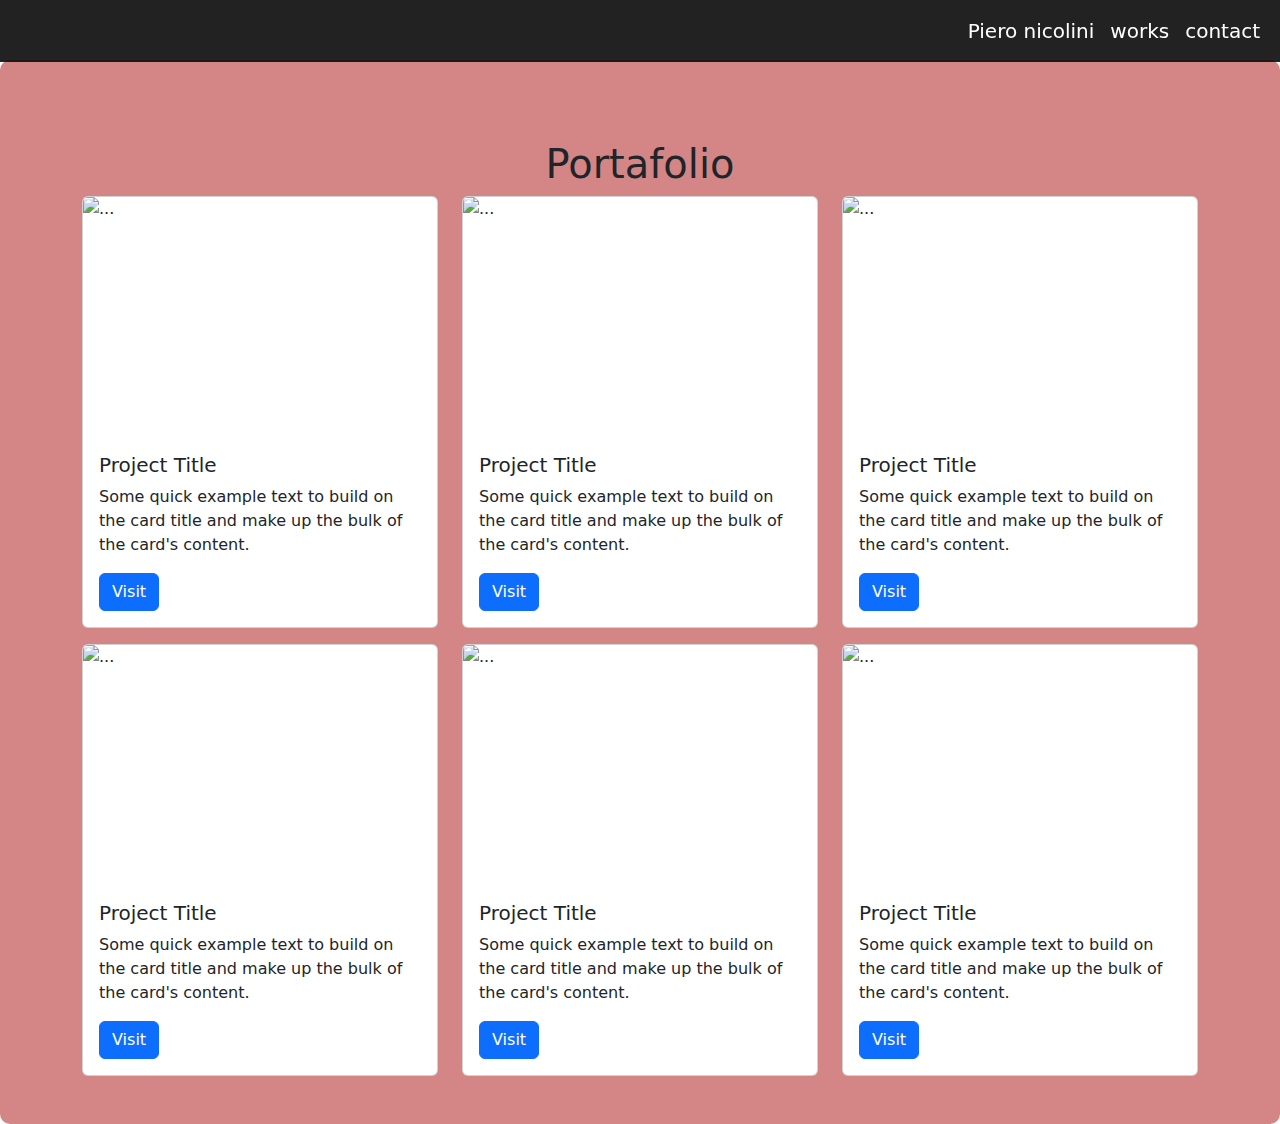
==== portafolio/portafolio.html @ 0864671f "actualizacion del portafolio" ====
<!DOCTYPE html>
<html lang="es">
  <head>
    <meta charset="UTF-8" />
    <meta name="viewport" content="width=device-width, initial-scale=1.0" />
    <title>portafolio</title>
    <link rel="stylesheet" href="../assets/css/styles.css" />
    <link
      href="https://fonts.googleapis.com/css2?family=Roboto:wght@200;300;400;500&display=swap"
      rel="stylesheet"
    />
    <link
      rel="stylesheet"
      href="https://cdnjs.cloudflare.com/ajax/libs/font-awesome/5.15.4/css/all.min.css"
    />
    <link
      href="https://cdn.jsdelivr.net/npm/bootstrap@5.1.3/dist/css/bootstrap.min.css"
      rel="stylesheet"
    />
  </head>
  <body>
    <nav class="navbar navbar-expand-lg">
        <div class="container-fluid">
          <img src="/portafolio/img/logo.png" alt="">
          <button
            class="navbar-toggler mx-2 border"
            type="button"
            data-bs-toggle="collapse"
            data-bs-target="#navbarNav"
          >
            <i class="fa fa-bars fa-lg text-white px-1 py-2"></i>
          </button>
          <div class="collapse navbar-collapse" id="navbarNav">
            <ul class="navbar-nav ms-auto">
              <li class="nav-item">
                <a class="nav-link text-white fs-5" href="./portafolio/index.html">Piero nicolini</a>
              </li>
              <li class="nav-item">
                <a class="nav-link text-white fs-5" href="./portafolio/portafolio.html">works</a>
              </li>
              <li class="nav-item">
                <a class="nav-link text-white fs-5" href="#">contact</a>
              </li>
            </ul>
          </div>
        </div>
      </nav>
    <main>
        <section class="container">
            <h1 class="text-center mt-5">Portafolio</h1>
            <div class="row">
                <div class="col-md-6 col-lg-4 mb-3">
                    <div class="card">
                        <img src="img/site1.webp" class="card-img-top" alt="...">
                        <div class="card-body">
                            <h5 class="card-title">Project Title</h5>
                            <p class="card-text">Some quick example text to build on the card title and make up the bulk of the card's content.</p>
                            <a href="#" class="btn btn-primary">Visit</a>
                        </div>
                    </div>
                </div>
                <div class="col-md-6 col-lg-4 mb-3">
                    <div class="card">
                        <img src="img/mv1.webp" class="card-img-top" alt="...">
                        <div class="card-body">
                            <h5 class="card-title">Project Title</h5>
                            <p class="card-text">Some quick example text to build on the card title and make up the bulk of the card's content.</p>
                            <a href="#" class="btn btn-primary">Visit</a>
                        </div>
                    </div>
                </div>
                <div class="col-md-6 col-lg-4 mb-3">
                    <div class="card">
                        <img src="img/mv2.webp" class="card-img-top" alt="...">
                        <div class="card-body">
                            <h5 class="card-title">Project Title</h5>
                            <p class="card-text">Some quick example text to build on the card title and make up the bulk of the card's content.</p>
                            <a href="#" class="btn btn-primary">Visit</a>
                        </div>
                    </div>
                </div>
                <div class="col-md-6 col-lg-4 mb-3">
                    <div class="card">
                        <img src="img/wood2.webp" class="card-img-top" alt="...">
                        <div class="card-body">
                            <h5 class="card-title">Project Title</h5>
                            <p class="card-text">Some quick example text to build on the card title and make up the bulk of the card's content.</p>
                            <a href="#" class="btn btn-primary">Visit</a>
                        </div>
                    </div>
                </div>
                <div class="col-md-6 col-lg-4 mb-3">
                    <div class="card">
                        <img src="img/wine1.webp" class="card-img-top" alt="...">
                        <div class="card-body">
                            <h5 class="card-title">Project Title</h5>
                            <p class="card-text">Some quick example text to build on the card title and make up the bulk of the card's content.</p>
                            <a href="#" class="btn btn-primary">Visit</a>
                        </div>
                    </div>
                </div>
                <div class="col-md-6 col-lg-4 mb-3">
                    <div class="card">
                        <img src="img/wood1.webp" class="card-img-top" alt="...">
                        <div class="card-body">
                            <h5 class="card-title">Project Title</h5>
                            <p class="card-text">Some quick example text to build on the card title and make up the bulk of the card's content.</p>
                            <a href="#" class="btn btn-primary">Visit</a>
                        </div>
                    </div>
                </div>
            

        </section>
        
    </main>
    <script src="https://cdn.jsdelivr.net/npm/bootstrap@5.1.3/dist/js/bootstrap.min.js"></script>
  </body>
</html>
---- assets/css/styles.css ----
body {
    background-color: black;
}

img {
    width: auto;
    background-size: cover;
    height: 15rem;
}

main {
    background-color: black;
    margin-top: 60px;
    padding: 2rem;
    background-color: #d48686;
    border-radius: 10px;
}

nav {
    display: flex;
    justify-content: space-between;
    position: fixed !important;
    top: 0;
    width: 100%;
    color: white;
    background-color: #0d0d0de9;
    z-index: 1000;
}
nav img {
    width: 9rem;
    height: auto;
}
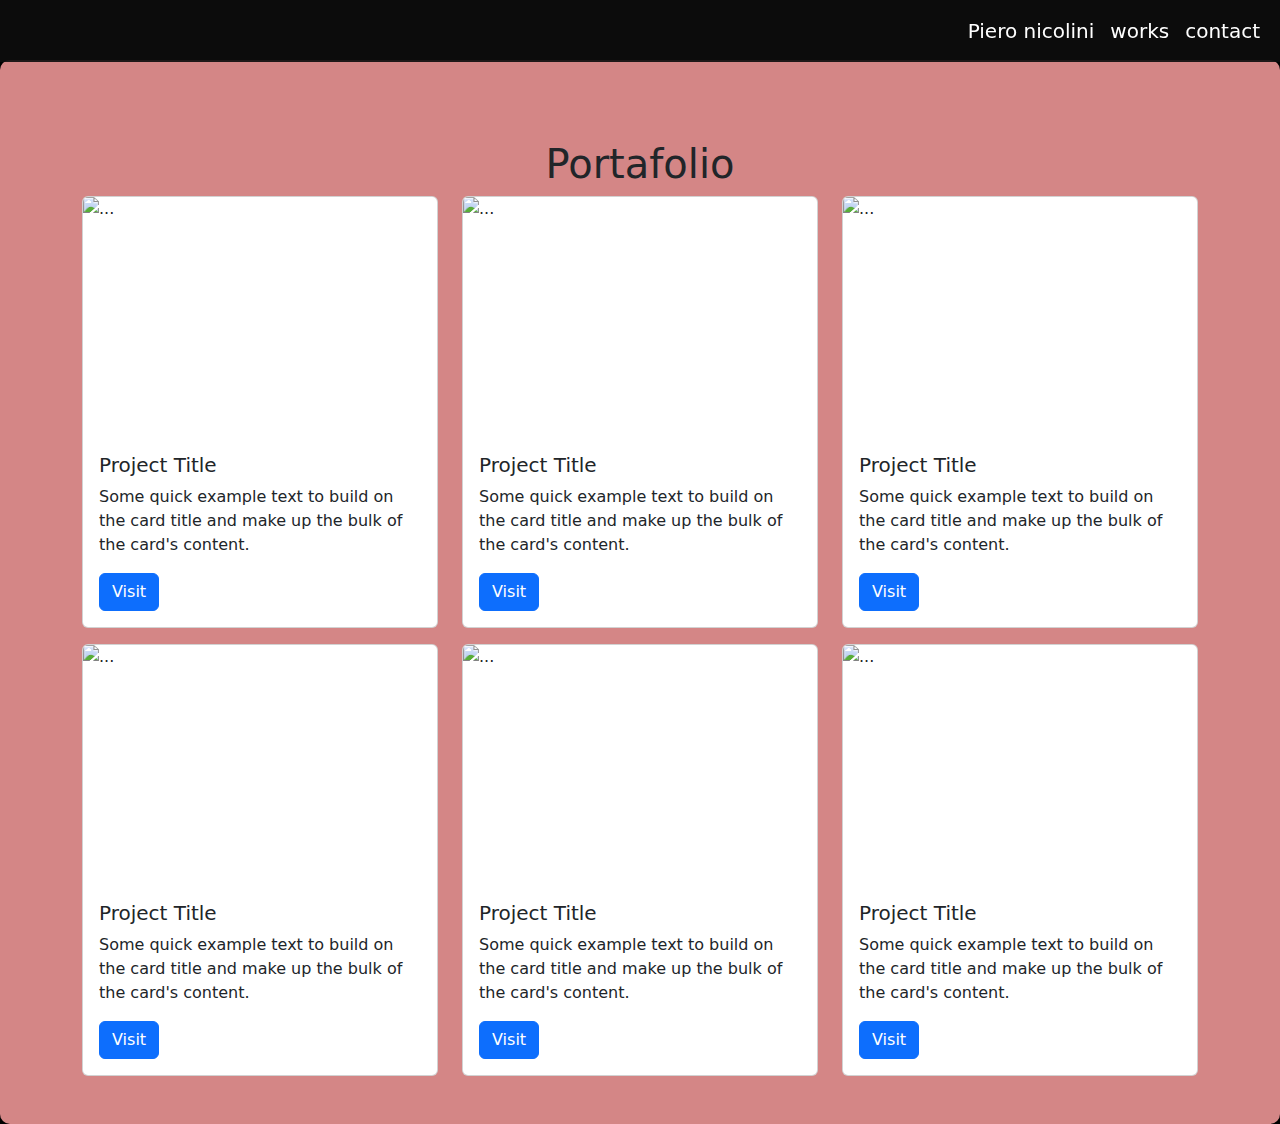
==== commit 7fc39360: "test links" ====
--- a/portafolio/portafolio.html
+++ b/portafolio/portafolio.html
@@ -17,6 +17,40 @@
       href="https://cdn.jsdelivr.net/npm/bootstrap@5.1.3/dist/css/bootstrap.min.css"
       rel="stylesheet"
     />
+    <style>
+        body {
+    background-color: black;
+}
+
+img {
+    width: auto;
+    background-size: cover;
+    height: 15rem;
+}
+
+main {
+    background-color: black;
+    margin-top: 60px;
+    padding: 2rem;
+    background-color: #d48686;
+    border-radius: 10px;
+}
+
+nav {
+    display: flex;
+    justify-content: space-between;
+    position: fixed !important;
+    top: 0;
+    width: 100%;
+    color: white;
+    background-color: #0d0d0de9;
+    z-index: 1000;
+}
+nav img {
+    width: 9rem;
+    height: auto;
+}
+    </style>
   </head>
   <body>
     <nav class="navbar navbar-expand-lg">
@@ -33,7 +67,7 @@
           <div class="collapse navbar-collapse" id="navbarNav">
             <ul class="navbar-nav ms-auto">
               <li class="nav-item">
-                <a class="nav-link text-white fs-5" href="./portafolio/index.html">Piero nicolini</a>
+                <a class="nav-link text-white fs-5" href="https://pyro-nicolini.github.io/curriculum/">Piero nicolini</a>
               </li>
               <li class="nav-item">
                 <a class="nav-link text-white fs-5" href="./portafolio/portafolio.html">works</a>
